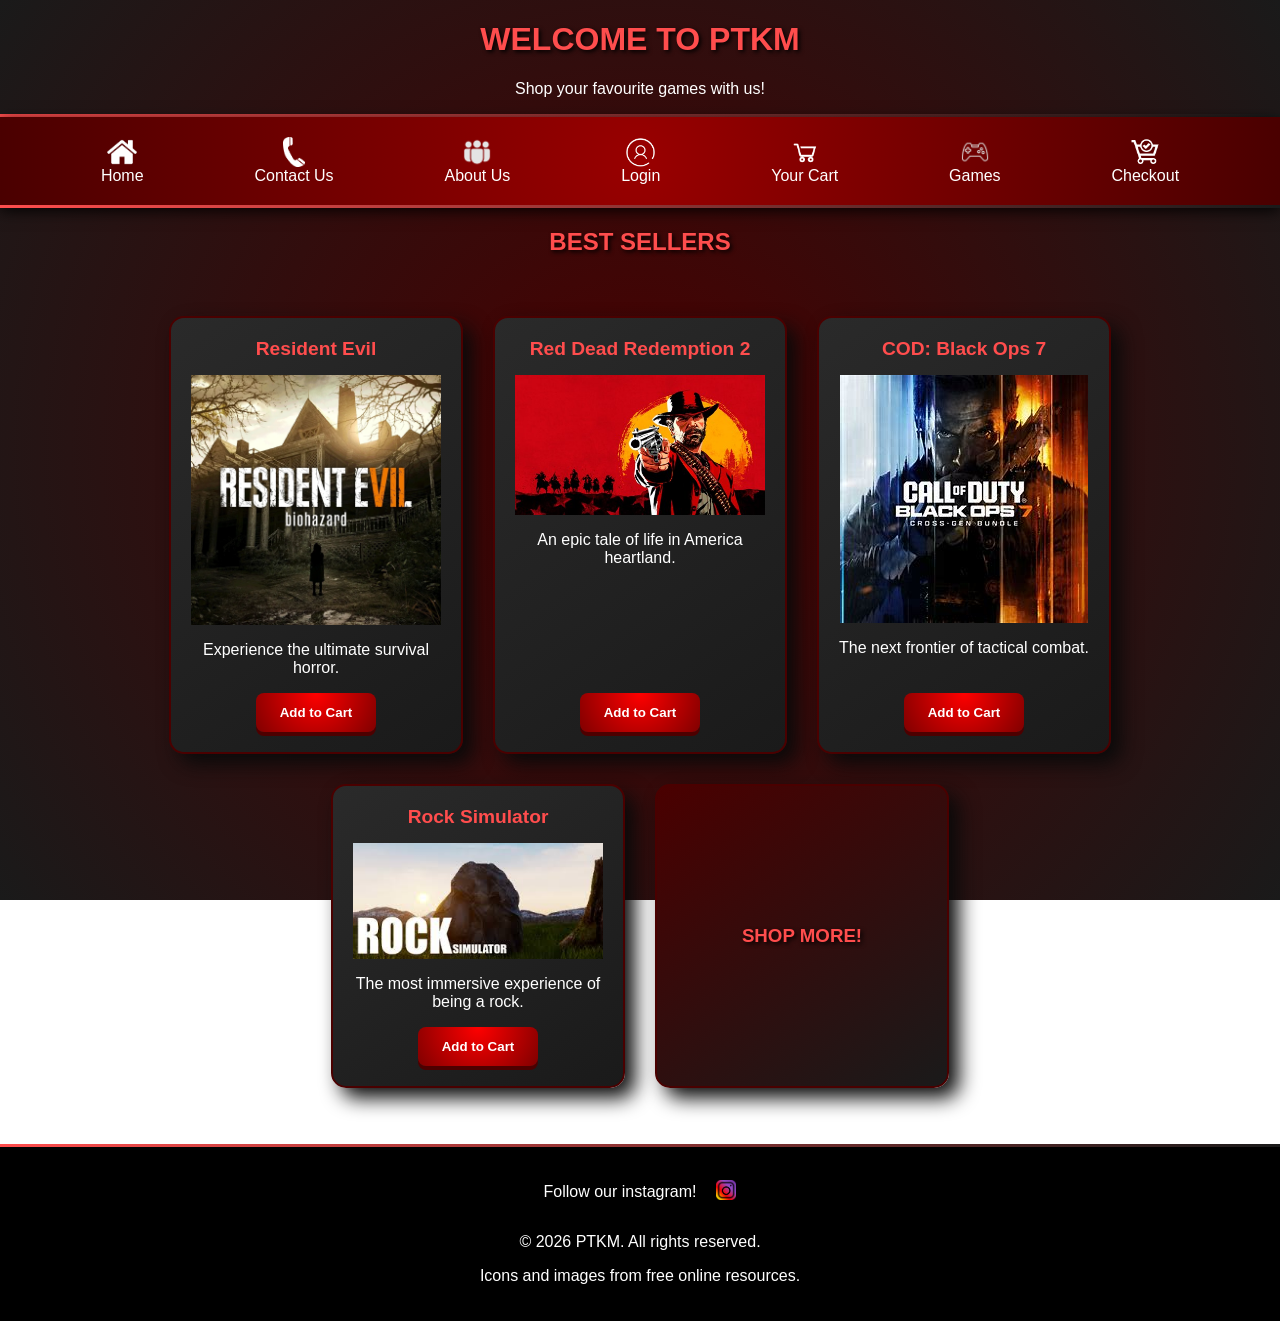
==== index.html @ bda0b58f "added another layer of resposniveness, fixed some minor styling issues, added styling for the checko" ====
<!DOCTYPE html>
<html lang="en">
<head>
    <meta charset="UTF-8">
    <meta name="viewport" content="width=device-width, initial-scale=1.0">
    <title>Home - PTKM Gaming</title>
    <link href="css/styles.css" rel="stylesheet">
</head>
<body>
    <header>
        <h1>Welcome to PTKM</h1>
        <p>Shop your favourite games with us!</p>
        <hr>
    </header>

    <nav>
        <ul>
            <li>
                <a href="index.html">
                    <img src="images/home.png" alt="Home icon" height="30">
                    Home
                </a>
            </li>
             <li>
                <a href="contact.html">
                    <img src="images/telephone.png" alt="Games icon" height="30">
                    Contact Us
                </a>
            </li>
             <li>
                <a href="about.html">
                    <img src="images/about-us.png" alt="About us icon" height="30">
                    About Us
                </a>
            </li>
            <li>
                <a href="login.html">
                    <img src="images/profileIcon.png" alt="Profile icon" height="30">
                    Login
                </a>
            </li>
            <li>
                <a href="cart.html">
                    <img src="images/cart.png" alt="Cart icon" height="30">
                    Your Cart
                </a>
            </li>
            <li>
                <a href="games.html">
                    <img src="images/games-icon.png" alt="Games icon" height="30">
                    Games
                </a>
            </li>
            <li>
                <a href="checkout.html">
                    <img src="images/checkout-icon.png" alt="Checkout icon" height="30">
                    Checkout
                </a>
            </li>
        </ul>
        <hr>
    </nav>

    <main>
        <section>
            <h2>Best Sellers</h2>
            <ul>
                <li>
                    <strong>Resident Evil</strong>
                    <img src="images/resident-evil.png" alt="Resident Evil Cover" height="200">
                    <p>Experience the ultimate survival horror.</p>
                    <button type="button">Add to Cart</button>
                </li>
                <li>
                    <strong>Red Dead Redemption 2</strong>
                    <img src="images/red-dead-cover.png" alt="Red Dead Redemption 2 Cover" height="200">
                    <p>An epic tale of life in America heartland.</p>
                    <button type="button">Add to Cart</button>
                </li>
                <li>
                    <strong>COD: Black Ops 7</strong>
                    <img src="images/black-ops-cover.png" alt="COD Black Ops 7 Cover" height="200">
                    <p>The next frontier of tactical combat.</p>
                    <button type="button">Add to Cart</button>
                </li>
                <li>
                    <strong>Rock Simulator</strong>
                    <img src="images/rock-simulator-cover.png" alt="Rock Simulator Cover" height="200">
                    <p>The most immersive experience of being a rock.</p>
                    <button type="button">Add to Cart</button>
                </li>
                <li class="shop-more-card">
                    <a href="games.html">
                        <h3>Shop More!</h3>
                    </a>
                </li>
            </ul>
        </section>
        <hr>
    </main>

    <footer>
        <div class="instagram">
            <p>Follow our instagram!</p>
            <a href="https://www.instagram.com/">                
                <img src="images/insta.png" alt="Instagram logo" height="20">
            </a>
        </div>
        <p>© 2026 PTKM. All rights reserved.</p>
        <p>Icons and images from free online resources.</p>
    </footer>
</body>
</html>
---- css/styles.css ----
body {
    font-family: "Helvetica", "Comic Sans MS", "Comic Sans", Arial, sans-serif;
    margin: 0;
    padding: 0;
    color: #ffffff;
    background: radial-gradient(circle, #4a0000 0%, #1a1a1a 100%);
    background-attachment: fixed;
    min-height: 100vh;
    display: flex;
    flex-direction: column;
}

h1, h2, h3 {
    color: #ff4d4d;
    text-transform: uppercase;
    text-shadow: 2px 2px 4px #000000;
    text-align: center;
}

p {
    text-align: center;
}

nav {
    position: sticky;
    top: 0;
    z-index: 100;
}

nav ul {
    display: flex;
    flex-wrap: wrap;
    justify-content: space-evenly;
    column-gap: 30px;
    row-gap: 20px;
    padding: 20px;
    margin: 0;
    background: radial-gradient(circle at center, #990000, #4a0000);
    box-shadow: 0 5px 15px #000000;
    list-style-type: none;
}

nav a {
    text-decoration: none;
    color: #ffffff;
    display: flex;
    flex-direction: column;
    align-items: center;
    transition: transform 0.2s;
    font-size: xx-small;
}

nav a img {
    filter: invert(100%);
}

nav a:hover {
    transform: scale(1.5);
    color: #ff4d4d;
}

section ul {
    display: flex;
    flex-wrap: wrap;
    gap: 30px;
    padding: 40px;
    justify-content: center;
    list-style: none;
}

section ul li {
    background: linear-gradient(145deg, #2a2a2a, #1a1a1a);
    padding: 20px;
    border-radius: 15px;
    border: 2px solid #4a0000;
    box-shadow: 10px 10px 20px #0a0a0a;
    text-align: center;
    width: 250px;
    display: flex;
    flex-direction: column;
    align-items: center;
    justify-content: space-between;
}

section ul li strong {
    font-size: 1.2em;
    color: #ff4d4d;
    margin-bottom: 15px;
}

section ul li img {
    max-width: 100%;
    height: auto;
    object-fit: contain;
}

.shop-more-card {
    justify-content: center;
    background: linear-gradient(145deg, #4a0000, #1a1a1a);
}

.shop-more-card a {
    text-decoration: none;
}

button {
    background: radial-gradient(circle at top, #ff0000, #800000);
    color: white;
    border: none;
    padding: 12px 24px;
    border-radius: 8px;
    font-weight: bold;
    cursor: pointer;
    box-shadow: 0 4px #4d0000;
    transition: all 0.1s;
    margin-top: auto;
}

button:hover {
    transform: scale(1.1);
}

hr {
    border: none;
    height: 3px;
    background: linear-gradient(to right, #ff4d4d, #1a1a1a);
    margin: 0;
    padding: 0;
}

input, textarea, select {
    filter: invert();
}

/* cart */


/* checkout page */
.checkout input,
.checkout select,
.checkout textarea{
    filter: none; 
}

.checkout{
    display: flex; 
    justify-content: center;
    padding: 40px 20px 60px;
}

.checkout form{
    width: 100%; 
    max-width: 900px;
}

.checkout-form{
    display: flex;
    flex-wrap: wrap;
    gap: 24px; 
    justify-content: center;
}

.checkout-form fieldset{
    flex:1; 
    min-width: 280px;
    border: 1px solid rgba(255, 77, 77, 0.35); 
    border-radius: 12px;
    padding: 28px 32px 24px;
    margin: 0;
    background: linear-gradient(145deg, rgba(42, 10, 10, 0.85), rgba(20, 20, 20, 0.9));
    box-shadow: 0 4px 24px rgba(0, 0, 0, 0.5), inset0 1px 0 rgba(255, 77, 77, 0,1);
    display: flex;
    flex-direction: column;
    gap: 6px
}

.checkout-form legend{
    color: #ff4d4d;
    font-size: 0.75rem;
    font-weight: 700;
    letter-spacing: 0.18em;
    text-transform: uppercase;
    padding: 0 12px;
}

.checkout-form label{
    display: block; 
    color: #aaaaaa; 
    font-size: 0.72rem; 
    font-weight: 600;
    letter-spacing: 0.1em;
    text-transform: uppercase;
    margin-top: 14px;
    margin-bottom: 4px;
}

.checkout-form input[type="text"],
.checkout-form input[type="number"]{
    width: 100%;
    box-sizing: border-box;
    background-color: rgba(0, 0, 0, 0.45);
    border: 1px solid rgba(255, 255, 255, 0.1); 
    border-radius: 8px;
    color: #ffffff; 
    font-family: inherit;
    font-size: 0.9rem; 
    padding: 11px 14px;
    outline: none;
    transition: border-color 0.2s, box-shadow 0.2s, background 0.2s;
    -webkit-appearance: none;
    appearance: none;
}

.checkout-form input[type="text"]:focus,
.checkout-form input[type="number"]:focus{
    border-color: #ff4d4d;
    background: rgba(734, 0, 0, 0.3);
    box-shadow: 0 0 0 3px rgba(255, 77, 77, 0.15);
}

.checkout-form input::placeholder{
    color: rgba(255, 255, 255, 0.25); 
}

.payment-methods{
    display: flex;
    align-items: center;
    gap: 20px;
    margin-top: 21px;
    margin-bottom: 6px;
    padding: 12px 16px;
    background: rgba(0, 0, 0, 0.3);
    border-radius: 8px;
    border: 1px solid rgba(255, 255, 255, 0.07);
}

.payment-methods input[type="radio"]{
    accent-color: #ff4d4d;
    transform: scale(1.2);
    cursor: pointer;
    filter: none;
    width: auto;
}

.payment-methods label{
    margin:0; 
    text-transform: none;
    letter-spacing: 0;
    cursor: pointer;
}

.place-order{
    display: flex;
    justify-content: center;
    margin-top: 32px;
    margin-bottom: 20px;
}

.place-order button{
    padding: 14px 48px;
    font-size: 1rem;
    letter-spacing: 0.1rem;
    text-transform: uppercase;
}
/*Contact Us & Login forms*/
.contact-page input,
.contact-page textarea,
.contact-page select,
#main-content input,
#main-content textarea,
#main-content select
{
    filter: none; 
}

.contact-page
{
    flex: 1; 
    display: flex; 
    justify-content: center;
    padding: 40px 20px 60px; 
}

#main-content section{
    display: flex;
    flex-direction: column;
    align-items: center;
    padding: 40px 20px 60px;
}

.contact-page form{
    width: 100%; 
    max-width: 780px; 
}

#main-content .form-container{
    width: 100%; 
    max-width: 460px; 
}

.form-container{
    display: flex; 
    flex-direction: column; 
    gap: 24px; 
}

.contact-page fieldset,
#main-content fieldset
{
    border: 1px solid rgba(255, 77, 77, 0.35); 
    border-radius: 12px; 
    padding: 28px 32px 24px; 
    margin: 0; 
    background: linear-gradient(145deg, rgba(42, 10, 10, 0.85), rgba(20, 20, 20, 0.9));
    box-shadow:0 4px 24px rgba(0,0,0,0.5), inset 0 1px 0 rgba(255, 77, 77, 0.1);
    display: flex; 
    flex-direction: column; 
    gap: 6px; 
}

.contact-page legend,
#main-content legend
{
    color: #ff4d4d; 
    font-size: 0.75rem;
    font-weight: 700; 
    letter-spacing: 0.18em;
    text-transform: uppercase;
    padding: 0 12px;
}

.contact-page label,
#main-content label
{
    display: block;
    color: #aaaaaa;
    font-size: 0.72rem;
    font-weight: 600;
    letter-spacing: 0.1em;
    text-transform: uppercase;
    margin-top: 14px;
    margin-bottom: 4px;
}

.contact-page input[type="text"],
.contact-page input[type="email"],
.contact-page input[type="tel"],
.contact-page select, 
.contact-page textarea,

#main-content input[type="text"],
#main-content input[type="email"],
#main-content input[type="tel"],
#main-content input[type="password"],
#main-content select, 
#main-content textarea
{
    width: 100%;
    box-sizing: border-box;
    background: rgba(0, 0, 0, 0.45);
    border: 1px solid rgba(255, 255, 255, 0.1);
    border-radius: 8px;
    color: #ffffff;
    font-family: inherit;
    font-size: 0.9rem;
    padding: 11px 14px;
    outline: none;
    transition: border-color 0.2s, box-shadow 0.2s, background 0.2s;
    -webkit-appearance: none;
    appearance: none;
}

.contact-page input[type="text"]:focus,
.contact-page input[type="email"]:focus,
.contact-page input[type="tel"]:focus,
.contact-page select:focus, 
.contact-page textarea:focus,

#main-content input[type="text"]:focus,
#main-content input[type="email"]:focus,
#main-content input[type="tel"]:focus,
#main-content input[type="password"]:focus,
#main-content select:focus, 
#main-content textarea:focus
{
    border-color: #ff4d4d; 
    background: rgba(74, 0, 0, 0.3);
    box-shadow: 0 0 0 3px rgba(255, 77, 77, 0.15);

}

.contact-page input::placeholder,
.contact-page textarea::placeholder,

#main-content input::placeholder,
#main-content textarea::placeholder
{
    color: rgba(255, 255, 255, 0.25); 
}

.contact-page select,
#main-content select{
    cursor: pointer;
    background-image: url("data:image/svg+xml,%3Csvg xmlns='http://www.w3.org/2000/svg' width='12' height='8' viewBox='0 0 12 8'%3E%3Cpath d='M1 1l5 5 5-5' stroke='%23ff4d4d' stroke-width='1.8' fill='none' stroke-linecap='round'/%3E%3C/svg%3E");
    background-repeat: no-repeat;
    background-position: right 14px center;
    padding-right: 36px;
}

.contact-page select option,
#main-content select option{
    background: #1a1a1a; 
    color:#ffffff; 
}

.contact-page textarea{
    resize: vertical; 
    min-height: 120px; 
    line-height: 1.5; 
}

.radio-group{
    display:flex; 
    gap: 28px; 
    margin-top: 6px;
    align-items: center;
}

.radio-group input[type="radio"]{
    width: auto;
    accent-color: #ff4d4d;
    cursor: pointer;
    transform: scale(1.2);
    filter:none; 
}

.radio-group label{
    margin: 0;
    font-size: 0.85rem;
    color: #cccccc; 
    text-transform: none;
    letter-spacing: 0;
    cursor: pointer;
    display: flex;
    align-items: center;
    gap: 6px; 
}

.contact-page input[type="file"]{
    background: transparent;
    border: 1px dashed rgba(255, 77, 77, 0.4); 
    border-radius: 8px; 
    color: #aaaaaa; 
    font-size: 0.82rem;
    padding: 10px 14px; 
    cursor: pointer;
    transition: border-color 0.2s;
}

.contact-page input[type="file"]:hover{
    border-color: #ff4d4d; 
}

.checkbox-group{
    display: flex;
    align-items: center;
    gap: 12px;
    margin-top: 16px;
    padding: 12px 16px;
    background: rgba(0, 0, 0, 0.3);
    border-radius: 8px;
    border: 1px solid rgba(255, 255, 255, 0.07);
}

.checkbox-group input[type="checkbox"]{
    width: auto;
    accent-color: #ff4d4d;
    transform: scale(1.25); 
    cursor: pointer;
    flex-shrink: 0;
    filter: none;
}

.checkbox-group label{
    margin: 0;
    font-size: 0.82rem;
    color: #cccccc;
    text-transform: none;
    letter-spacing: 0;
    cursor: pointer;
    line-height: 1.4;
    display: inline;
}


.form-buttons{
    display: flex; 
    gap: 14px;
    justify-content: center;
    margin-top: 28px;
}

.form-buttons button[type="submit"]{
    margin-top: 0;
}

.secondary-btn{
    background: transparent;
    color: #888888;
    border: 1px solid rgba(255, 255, 255, 0.15); 
    box-shadow: none;
    padding: 12px 28px;
    border-radius: 8px;
    font-size: 0.85rem; 
    font-weight: 600;
    letter-spacing: 0.08em;
    text-transform: uppercase;
    cursor: pointer;
    transition: border-color 0.2s, color 0.2s;
    margin-top: 0;
}

.secondary-btn:hover{
    border-color: rgba(255, 255, 255, 0.35);
    color: #cccccc;
    transform: none;
}



/* footer */
footer {
    background-color: #000000;
    padding: 20px;
    text-align: center;
    flex-grow: 1;
}

.instagram {
    display: flex;
    align-items: center;
    justify-content: center;
    gap: 20px;
}

/* breakpoints */
/* portait phone is default */
/* landscape phone */
@media (min-width: 576px) {
    nav a {
        font-size: x-small;
    }
}

/* tablet */
@media (min-width: 768px) {
    nav a {
        font-size: small;
    }

    section ul li{
        width: 200px; 
    }
}

/* desktop */
@media (min-width: 992px) {
    nav a {
        font-size: medium;
    }

    section ul li{
        width: 250px; 
    }

    .checkout-form{
        flex-wrap: nowrap;
    }
}

/*Small mobile*/
@media(max-width: 380px){
    section ul{
        padding: 20px; 
        gap: 15px; 
    }

    section ul li{
        width: 90vw; 
    }

    .checkout-form{
        flex-direction: column;
        padding: 3vh 5 vw; 
    }

    .form-buttons{
        flex-direction: column;
        align-items: center;
    }

    h1{font-size:  1.5 rem;}
    h2{font-size: 1.2 rem; }
}
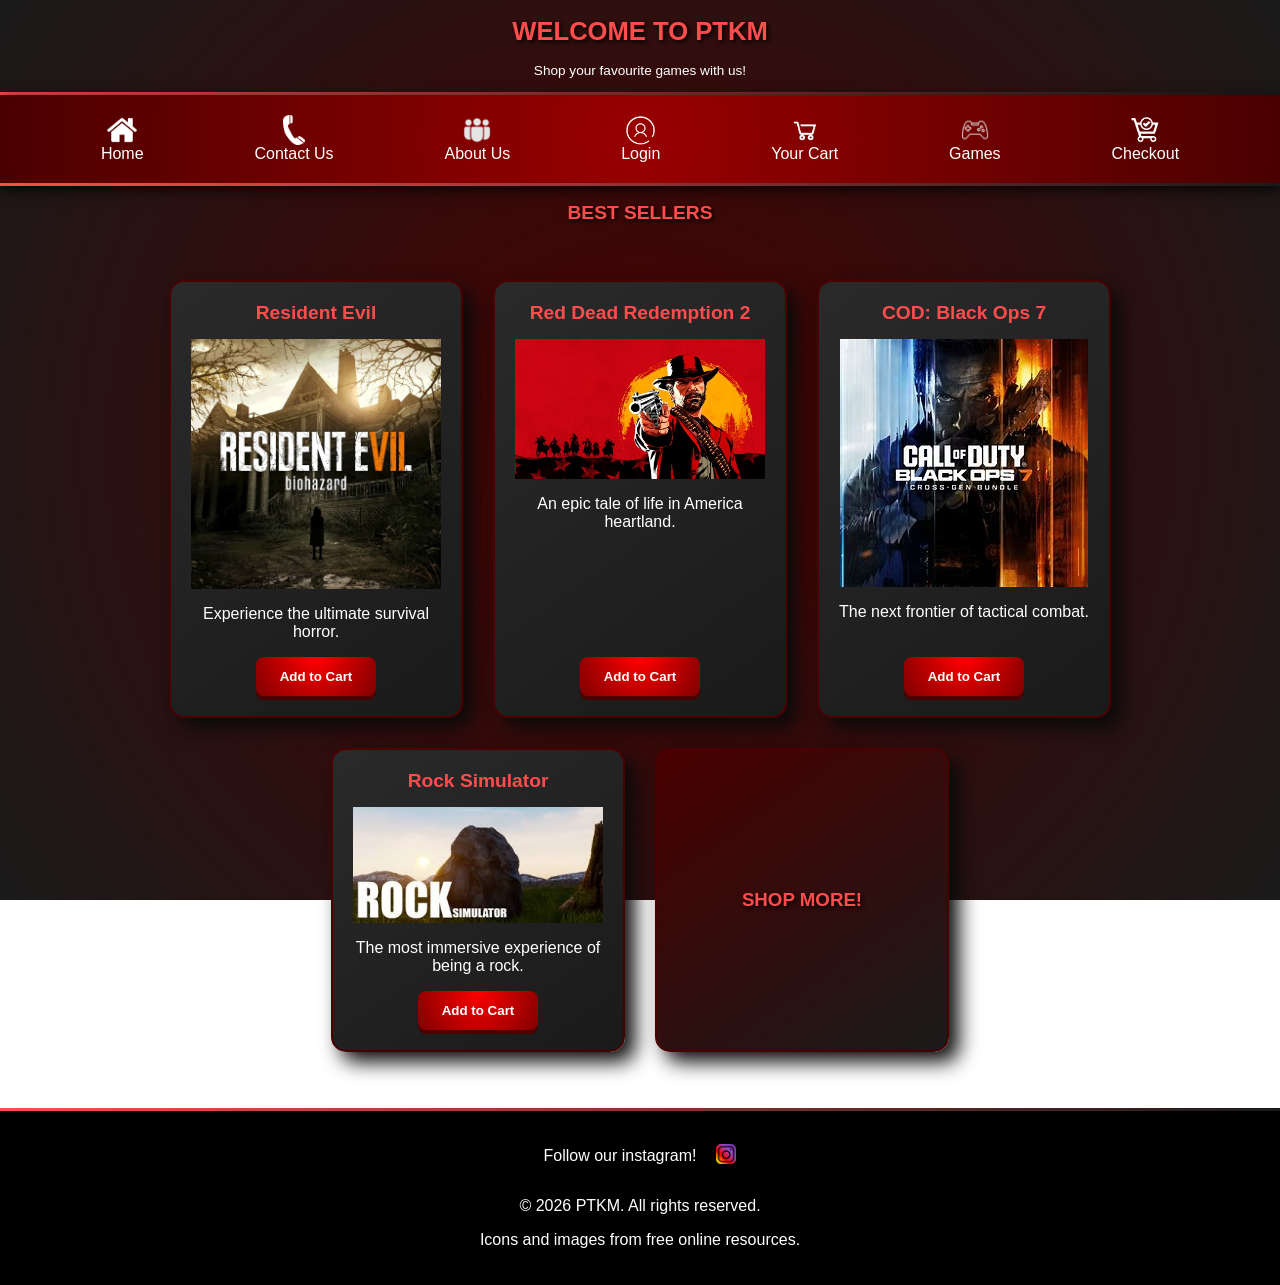
==== commit 48c0bc99: "fixed some more minor styling issues. Also implemented some of the minor suggestions mentioned in ph" ====
--- a/index.html
+++ b/index.html
@@ -23,7 +23,7 @@
             </li>
              <li>
                 <a href="contact.html">
-                    <img src="images/telephone.png" alt="Games icon" height="30">
+                    <img src="images/telephone.png" alt="Contact us icon" height="30">
                     Contact Us
                 </a>
             </li>
--- a/css/styles.css
+++ b/css/styles.css
@@ -1,3 +1,6 @@
+main{
+    flex: 1; 
+}
 body {
     font-family: "Helvetica", "Comic Sans MS", "Comic Sans", Arial, sans-serif;
     margin: 0;
@@ -168,7 +171,7 @@
     padding: 28px 32px 24px;
     margin: 0;
     background: linear-gradient(145deg, rgba(42, 10, 10, 0.85), rgba(20, 20, 20, 0.9));
-    box-shadow: 0 4px 24px rgba(0, 0, 0, 0.5), inset0 1px 0 rgba(255, 77, 77, 0,1);
+    box-shadow: 0 4px 24px rgba(0, 0, 0, 0.5), inset 0 1px 0 rgba(255, 77, 77, 0,1);
     display: flex;
     flex-direction: column;
     gap: 6px
@@ -214,7 +217,7 @@
 .checkout-form input[type="text"]:focus,
 .checkout-form input[type="number"]:focus{
     border-color: #ff4d4d;
-    background: rgba(734, 0, 0, 0.3);
+    background: rgba(74, 0, 0, 0.3);
     box-shadow: 0 0 0 3px rgba(255, 77, 77, 0.15);
 }
 
@@ -533,7 +536,6 @@
     background-color: #000000;
     padding: 20px;
     text-align: center;
-    flex-grow: 1;
 }
 
 .instagram {
@@ -550,10 +552,23 @@
     nav a {
         font-size: x-small;
     }
-}
-
+    h1{font-size: 1.6rem;}
+    h2{font-size: 1.2rem;}
+    header p{font-size: 0.85rem;}
+}
+
+@media (max-width: 768px) and (orientation: landscape){
+    nav ul{
+        padding: 10px;
+        row-gap: 10px;
+    }
+    header{
+        padding: 10px 0;
+    }
+}
 /* tablet */
-@media (min-width: 768px) {
+@media (min-width: 768px){
+    
     nav a {
         font-size: small;
     }
@@ -579,7 +594,13 @@
 }
 
 /*Small mobile*/
-@media(max-width: 380px){
+@media(max-width: 480px){
+
+    .instagram{
+        flex-direction: column;
+        gap: 8px;
+    }
+
     section ul{
         padding: 20px; 
         gap: 15px; 
@@ -591,7 +612,7 @@
 
     .checkout-form{
         flex-direction: column;
-        padding: 3vh 5 vw; 
+        padding: 3vh 5vw; 
     }
 
     .form-buttons{
@@ -599,6 +620,7 @@
         align-items: center;
     }
 
-    h1{font-size:  1.5 rem;}
-    h2{font-size: 1.2 rem; }
+    h1{font-size:  1.5rem;}
+    h2{font-size: 1.2rem; }
+
 }
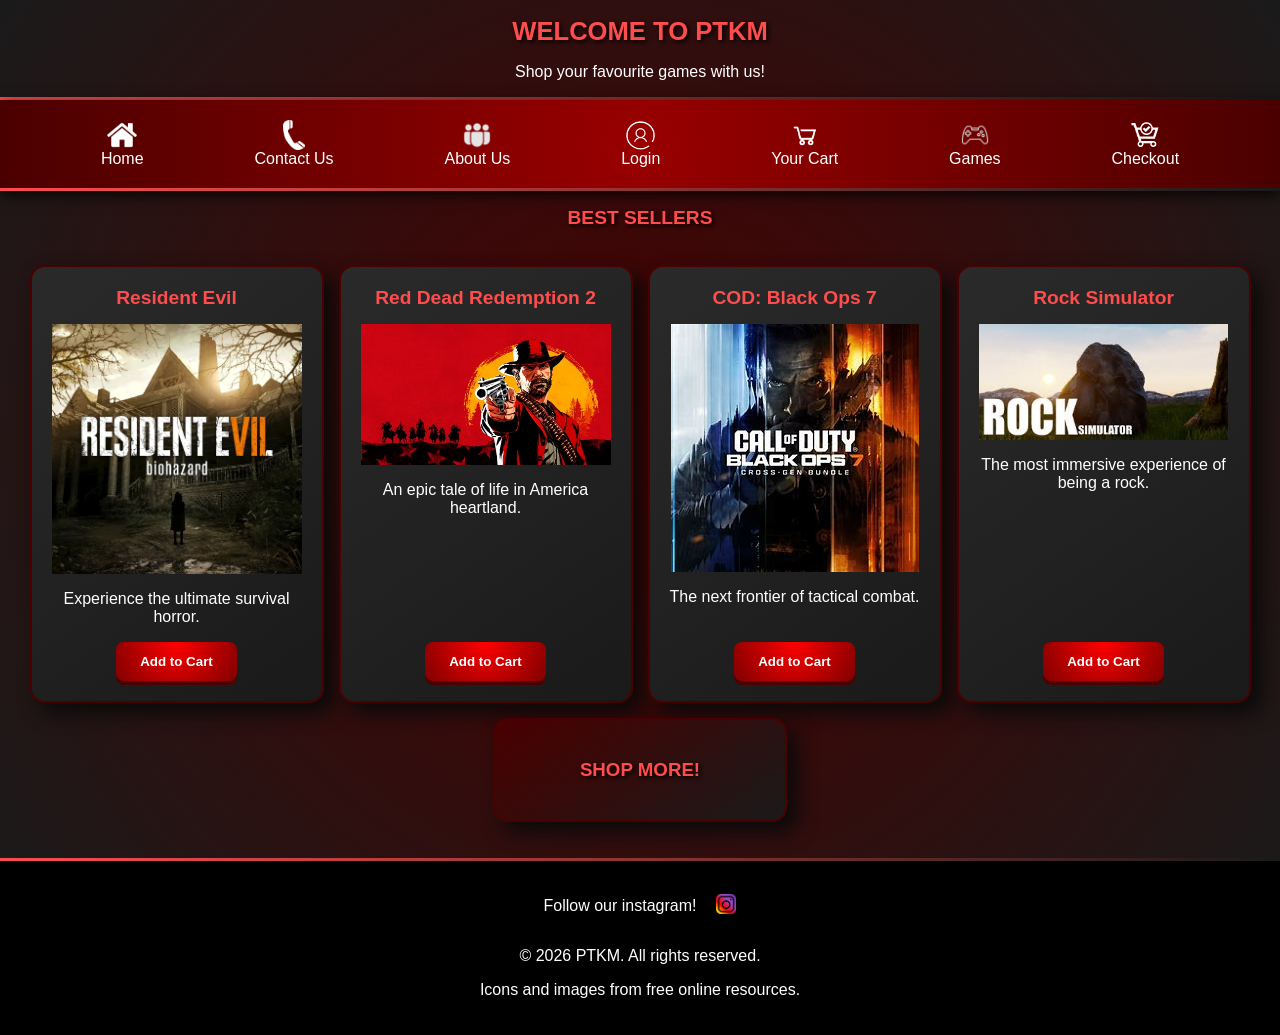
==== commit 37be1332: "Added javascript for form validation and changed some stylings" ====
--- a/index.html
+++ b/index.html
@@ -109,5 +109,8 @@
         <p>© 2026 PTKM. All rights reserved.</p>
         <p>Icons and images from free online resources.</p>
     </footer>
+
+    <!-- Java script code for form validation-->
+    <script src="js/validation.js"></script>
 </body>
 </html>
--- a/css/styles.css
+++ b/css/styles.css
@@ -1,6 +1,20 @@
 main{
     flex: 1; 
-}
+    animation: fadeIn 0.6s ease-out; 
+}
+
+@keyframes fadeIn{
+    from{
+        opacity: 0;
+        transform: translateY(20px);
+    }
+
+    to{
+        opacity: 1;
+        transform: translateY(0);
+    }
+}
+
 body {
     font-family: "Helvetica", "Comic Sans MS", "Comic Sans", Arial, sans-serif;
     margin: 0;
@@ -18,6 +32,18 @@
     text-transform: uppercase;
     text-shadow: 2px 2px 4px #000000;
     text-align: center;
+}
+
+h1{
+    animation: glowPulse 3s ease-in-out infinite; 
+}
+
+/*Animation for the header title*/
+@keyframes glowPulse{
+    0% {text-shadow: 2px 2px 4px #000000;}
+    50% {text-shadow: 0px 0px 20px #ff4d4d, 0 0 40px #ff0000;}
+    100% {text-shadow: 2px 2px 4px #000000;}
+
 }
 
 p {
@@ -59,7 +85,6 @@
 
 nav a:hover {
     transform: scale(1.5);
-    color: #ff4d4d;
 }
 
 section ul {
@@ -132,18 +157,23 @@
 }
 
 input, textarea, select {
-    filter: invert();
+    background: rgba(0, 0, 0, 0.45);
+    border: 1px solid rgba(255, 255, 255, 0.1);
+    border-radius: 8px;
+    color: #ffffff;
+    font-family: inherit;
+    font-size: 0.9rem;
+    padding: 11px 14px;
+    outline:none; 
+    width: 100%;
+    box-sizing: border-box;
 }
 
 /* cart */
 
 
 /* checkout page */
-.checkout input,
-.checkout select,
-.checkout textarea{
-    filter: none; 
-}
+
 
 .checkout{
     display: flex; 
@@ -198,7 +228,8 @@
 }
 
 .checkout-form input[type="text"],
-.checkout-form input[type="number"]{
+.checkout-form input[type="number"],
+.checkout-form input[type = "tel"]{
     width: 100%;
     box-sizing: border-box;
     background-color: rgba(0, 0, 0, 0.45);
@@ -215,7 +246,8 @@
 }
 
 .checkout-form input[type="text"]:focus,
-.checkout-form input[type="number"]:focus{
+.checkout-form input[type="number"]:focus,
+.checkout-form input[type = "tel"]:focus{
     border-color: #ff4d4d;
     background: rgba(74, 0, 0, 0.3);
     box-shadow: 0 0 0 3px rgba(255, 77, 77, 0.15);
@@ -266,15 +298,6 @@
     text-transform: uppercase;
 }
 /*Contact Us & Login forms*/
-.contact-page input,
-.contact-page textarea,
-.contact-page select,
-#main-content input,
-#main-content textarea,
-#main-content select
-{
-    filter: none; 
-}
 
 .contact-page
 {
@@ -530,7 +553,6 @@
 }
 
 
-
 /* footer */
 footer {
     background-color: #000000;
@@ -548,15 +570,39 @@
 /* breakpoints */
 /* portait phone is default */
 /* landscape phone */
+
+/*Small mobile*/
+nav a{font-size: xx-small;}
+section ul li {width: 90vw;}
+section ul{padding: 20px; gap: 15px;}
+h1{font-size: 1.4rem;}
+h2{font-size: 1.1rem;}
+
+
+/*Normal phone*/
 @media (min-width: 576px) {
-    nav a {
-        font-size: x-small;
-    }
+    nav a {font-size: x-small;}
     h1{font-size: 1.6rem;}
     h2{font-size: 1.2rem;}
-    header p{font-size: 0.85rem;}
-}
-
+    section ul li {width: 220px;}
+}
+
+/* tablet */
+@media (min-width: 768px){
+    
+    nav a {font-size: small;}
+    section ul li{width: 200px;}
+    .checkout-form{gap: 32px;}
+}
+
+/* desktop */
+@media (min-width: 992px) {
+    nav a {font-size: medium;}
+    section ul li{width: 250px;}
+    .checkout-form{flex-wrap: nowrap;}
+}
+
+/*Landscape phone for special cases*/
 @media (max-width: 768px) and (orientation: landscape){
     nav ul{
         padding: 10px;
@@ -566,61 +612,17 @@
         padding: 10px 0;
     }
 }
-/* tablet */
-@media (min-width: 768px){
-    
-    nav a {
-        font-size: small;
-    }
-
-    section ul li{
-        width: 200px; 
-    }
-}
-
-/* desktop */
-@media (min-width: 992px) {
-    nav a {
-        font-size: medium;
-    }
-
-    section ul li{
-        width: 250px; 
-    }
-
-    .checkout-form{
-        flex-wrap: nowrap;
-    }
-}
-
-/*Small mobile*/
-@media(max-width: 480px){
-
-    .instagram{
-        flex-direction: column;
-        gap: 8px;
-    }
-
-    section ul{
-        padding: 20px; 
-        gap: 15px; 
-    }
-
-    section ul li{
-        width: 90vw; 
-    }
-
-    .checkout-form{
-        flex-direction: column;
-        padding: 3vh 5vw; 
-    }
-
-    .form-buttons{
-        flex-direction: column;
-        align-items: center;
-    }
-
-    h1{font-size:  1.5rem;}
-    h2{font-size: 1.2rem; }
-
-}+
+/*Error message*/
+.error-msg {
+  font-size: 0.95rem;
+  display: block;
+  margin-top: 2px;
+  margin-left: 4px;
+}
+
+.login-page .error-msg {
+  font-size: 0.75rem;
+  display: block;
+  margin-top: 2px;
+}
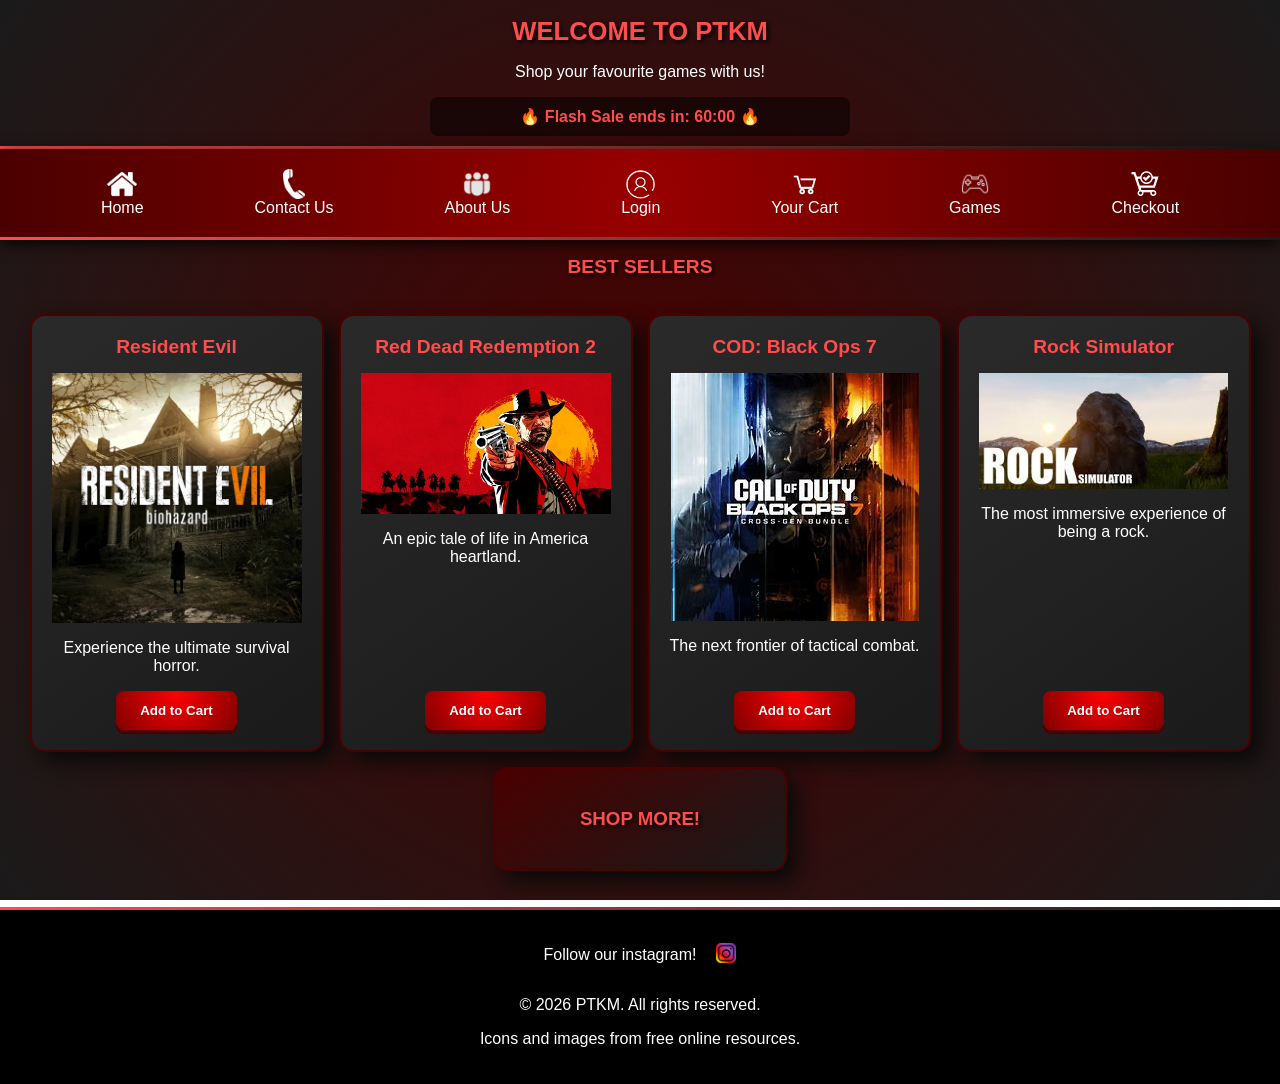
==== commit 07504e2f: "Add flash sale timer to index.html Added a flash sale timer div to the header." ====
--- a/index.html
+++ b/index.html
@@ -10,6 +10,9 @@
     <header>
         <h1>Welcome to PTKM</h1>
         <p>Shop your favourite games with us!</p>
+        
+        <div id="flash-sale-timer" style="text-align:center; color:#ff4d4d; font-weight:bold; padding:10px; background:rgba(0,0,0,0.5); border-radius: 8px; margin: 10px auto; max-width: 400px;"></div>
+        
         <hr>
     </header>
 
@@ -110,7 +113,7 @@
         <p>Icons and images from free online resources.</p>
     </footer>
 
-    <!-- Java script code for form validation-->
     <script src="js/validation.js"></script>
+    <script src="js/event_handling.js"></script>
 </body>
-</html>+</html>
--- a/css/styles.css
+++ b/css/styles.css
@@ -613,16 +613,36 @@
     }
 }
 
-/*Error message*/
 .error-msg {
-  font-size: 0.95rem;
-  display: block;
-  margin-top: 2px;
-  margin-left: 4px;
+    font-size: 0.95rem;
+    display: block;
+    margin-top: 2px;
+    margin-left: 4px;
 }
 
 .login-page .error-msg {
-  font-size: 0.75rem;
-  display: block;
-  margin-top: 2px;
-}
+    font-size: 0.75rem;
+    display: block;
+    margin-top: 2px;
+}
+
+/* Custom Alert */
+.custom-alert {
+    position: fixed;
+    top: 50%;
+    left: 50%;
+    transform: translate(-50%, -50%);
+    background: linear-gradient(270 deg, rgba(76, 175, 80, 0.2), rgba(56, 142, 60, 0.2));
+    background-color: #4CAF50;
+    border: 2px solid #4CAF50;
+    border-radius: 8px;
+    padding: 20px 30px;
+    color: white;
+    font-weight: 600;
+    text-align: center;
+    box-shadow: 0 4px 20px rgba(76, 175, 80, 0.3);
+    font-size: 1.1rem;
+    max-width: 500px;
+    z-index: 9999;
+    cursor: pointer;
+}
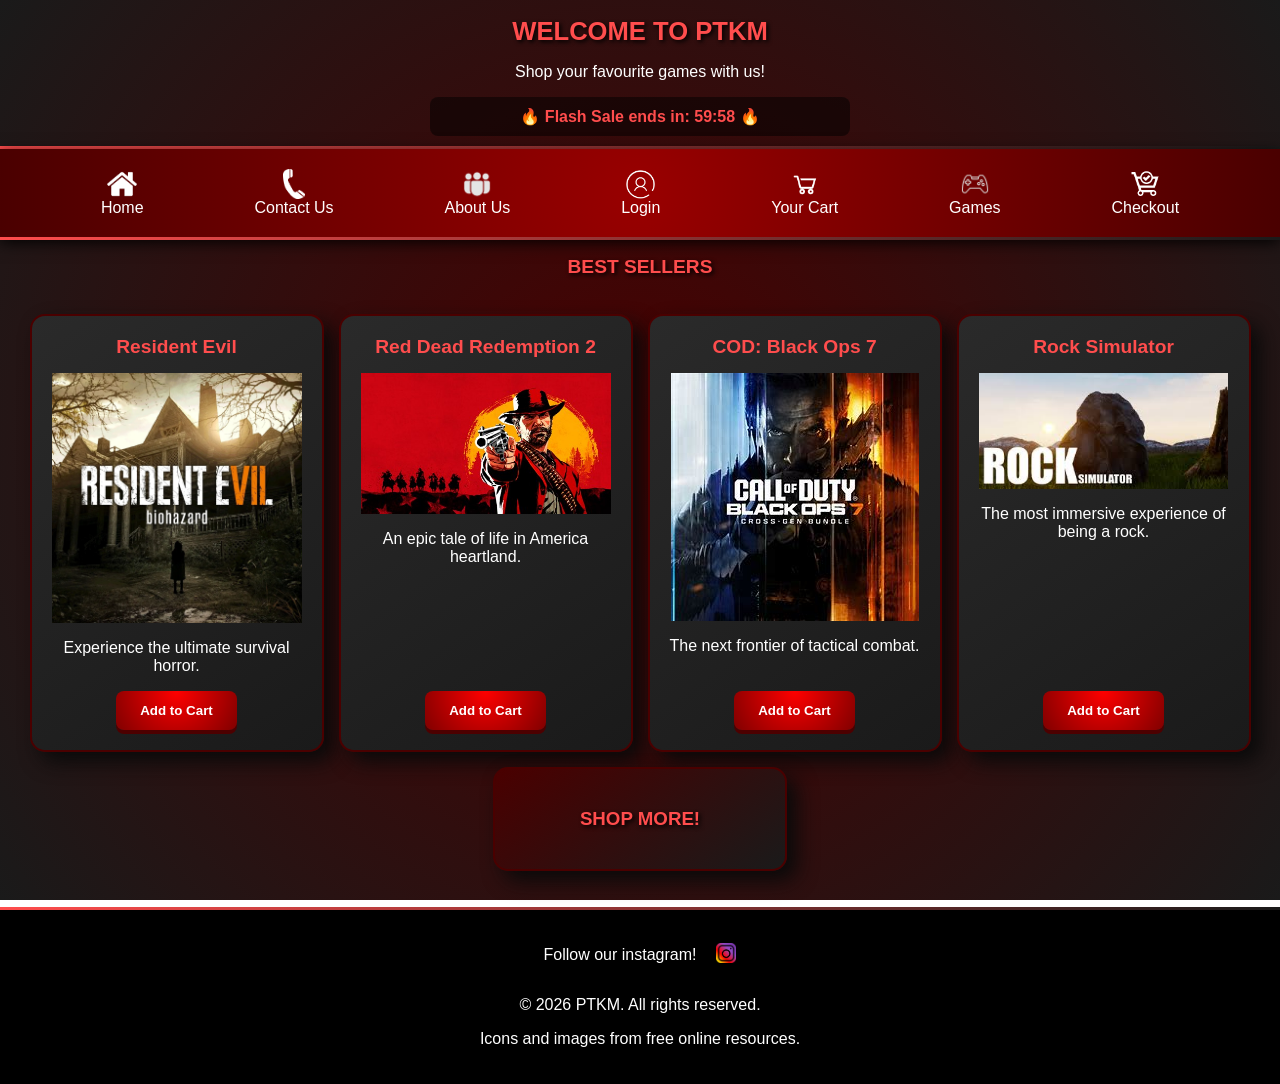
==== commit 0888bcf7: "Added event handlers for the cart page and updated according files" ====
--- a/index.html
+++ b/index.html
@@ -72,25 +72,25 @@
                     <strong>Resident Evil</strong>
                     <img src="images/resident-evil.png" alt="Resident Evil Cover" height="200">
                     <p>Experience the ultimate survival horror.</p>
-                    <button type="button">Add to Cart</button>
+                    <button id="re" type="button">Add to Cart</button>
                 </li>
                 <li>
                     <strong>Red Dead Redemption 2</strong>
                     <img src="images/red-dead-cover.png" alt="Red Dead Redemption 2 Cover" height="200">
                     <p>An epic tale of life in America heartland.</p>
-                    <button type="button">Add to Cart</button>
+                    <button id="rdr" type="button">Add to Cart</button>
                 </li>
                 <li>
                     <strong>COD: Black Ops 7</strong>
                     <img src="images/black-ops-cover.png" alt="COD Black Ops 7 Cover" height="200">
                     <p>The next frontier of tactical combat.</p>
-                    <button type="button">Add to Cart</button>
+                    <button id="cod" type="button">Add to Cart</button>
                 </li>
                 <li>
                     <strong>Rock Simulator</strong>
                     <img src="images/rock-simulator-cover.png" alt="Rock Simulator Cover" height="200">
                     <p>The most immersive experience of being a rock.</p>
-                    <button type="button">Add to Cart</button>
+                    <button id="rs" type="button">Add to Cart</button>
                 </li>
                 <li class="shop-more-card">
                     <a href="games.html">
@@ -115,5 +115,6 @@
 
     <script src="js/validation.js"></script>
     <script src="js/event_handling.js"></script>
+    <script src="js/cart_handling.js"></script>
 </body>
 </html>
--- a/css/styles.css
+++ b/css/styles.css
@@ -170,6 +170,16 @@
 }
 
 /* cart */
+.cart-item {
+    display: flex;
+    justify-content: space-between;
+    gap: 20px;
+    padding: 12px 16px;
+    background: rgba(0, 0, 0, 0.3);
+    border-radius: 10px;
+    border: 1px solid rgba(255, 255, 255, 0.07);
+    margin: 2vw 4vw;
+}
 
 
 /* checkout page */
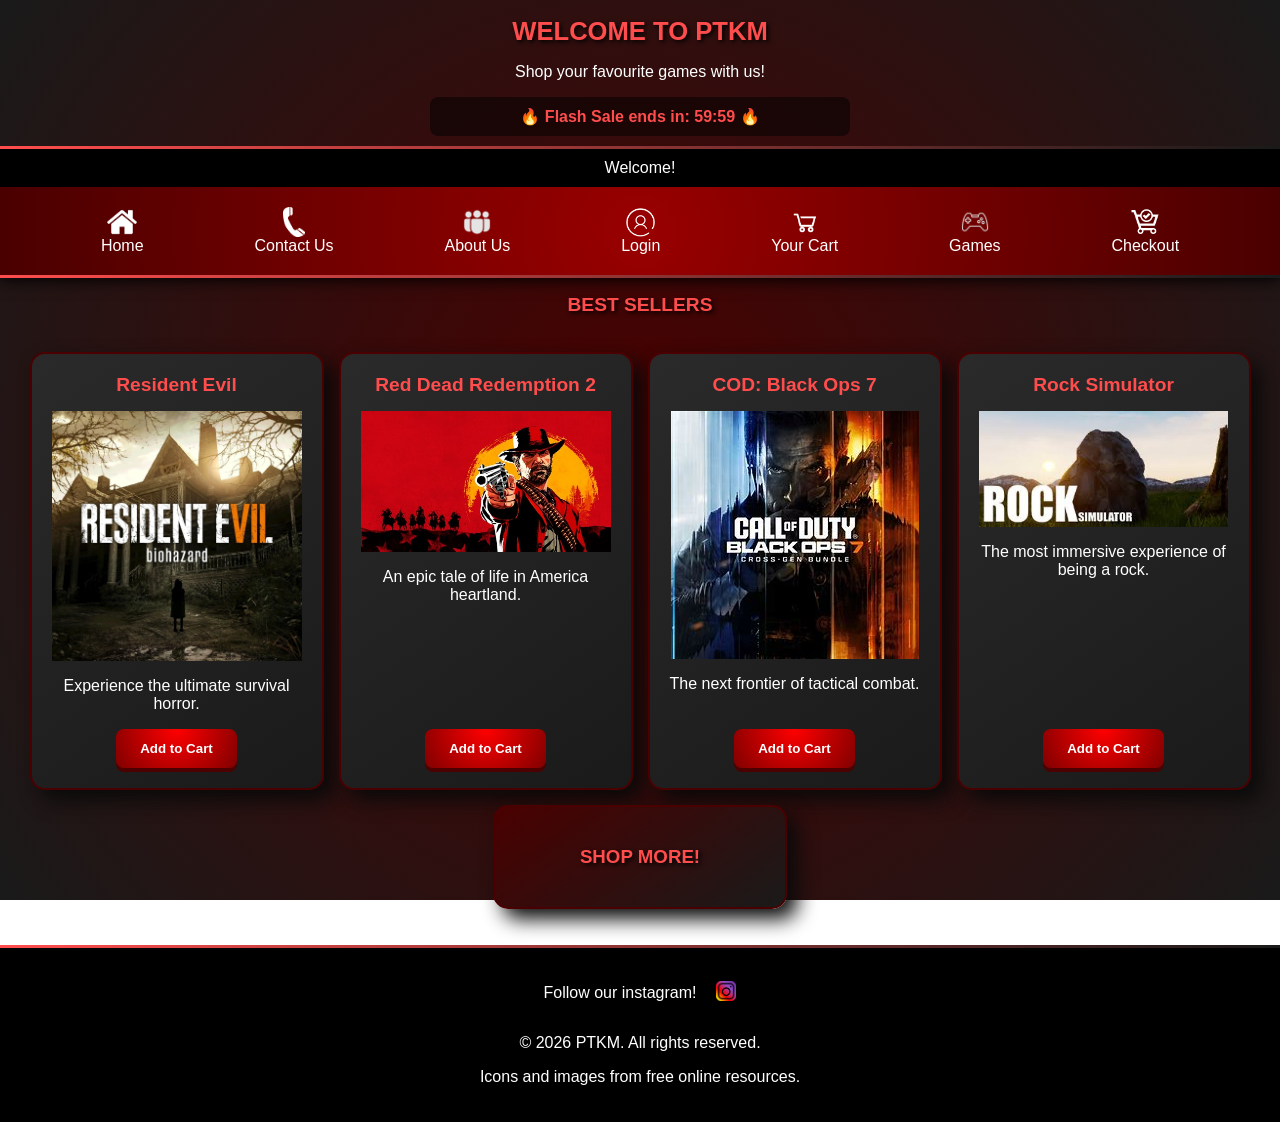
==== commit 0333fd20: "Added setInterval functions, cleared up some duplicate code, moved more inline css code to the exter" ====
--- a/index.html
+++ b/index.html
@@ -11,10 +11,14 @@
         <h1>Welcome to PTKM</h1>
         <p>Shop your favourite games with us!</p>
         
-        <div id="flash-sale-timer" style="text-align:center; color:#ff4d4d; font-weight:bold; padding:10px; background:rgba(0,0,0,0.5); border-radius: 8px; margin: 10px auto; max-width: 400px;"></div>
+        <div id="flash-sale-timer"></div>
         
         <hr>
     </header>
+
+    <div id="promo-banner">
+    Welcome!
+    </div>
 
     <nav>
         <ul>
--- a/css/styles.css
+++ b/css/styles.css
@@ -628,6 +628,7 @@
     display: block;
     margin-top: 2px;
     margin-left: 4px;
+    color:red; 
 }
 
 .login-page .error-msg {
@@ -656,3 +657,113 @@
     z-index: 9999;
     cursor: pointer;
 }
+
+
+
+/* Button states */
+.btn-added {
+    background-color: green;
+    color: white;
+    cursor: pointer;
+}
+
+.btn-scale {
+    transform: scale(1.05);
+}
+
+/* Back to top button */
+#backToTopBtn {
+    position: fixed;
+    bottom: 20px;
+    right: 20px;
+    display: none; 
+    z-index: 1000;
+    box-shadow: 0 4px 8px rgba(0,0,0,0.5);
+    background-color: #ff4d4d;
+    color: #ffffff;
+    border: none;
+    border-radius: 5px;
+    padding: 10px 15px;
+    cursor: pointer;
+}
+
+#backToTopBtn.visible {
+    display: block;
+}
+
+/* Flash sale timer */
+#flash-sale-timer {
+    text-align: center;
+    color: #ff4d4d;
+    font-weight: bold;
+    padding: 10px;
+    background: rgba(0,0,0,0.5);
+    border-radius: 8px;
+    margin: 10px auto;
+    max-width: 400px;
+}
+
+/* Cart item layout */
+.cart-item-outer {
+    display: flex;
+    gap: 20px;
+    justify-content: space-between;
+}
+
+.cart-item-info {
+    display: flex;
+    flex-direction: column;
+    justify-content: space-between;
+}
+
+.cart-item-summary {
+    display: flex;
+    justify-content: space-between;
+    margin: 4vw 8vw;
+}
+
+.cart-total {
+    font-weight: bold;
+    margin-top: 20px;
+}
+
+/* Order summary rows */
+.order-row {
+    display: flex;
+    justify-content: space-between;
+    padding: 4px 0;
+}
+
+
+#promo-banner{
+    text-align:center; 
+    padding:10px; 
+    background:black; 
+    color:white;
+}
+
+
+.thankyou-container {
+    text-align: center;
+    padding: 60px 20px;
+    max-width: 560px;
+    margin: 0 auto;
+}
+.thankyou-icon { font-size: 5rem; margin-bottom: 16px; }
+.thankyou-container h2 { font-size: 2rem; color: #4CAF50; margin-bottom: 12px; }
+.thankyou-container p { color: #ccc; font-size: 1.05rem; margin-bottom: 32px; }
+.thankyou-buttons { display: flex; gap: 16px; justify-content: center; flex-wrap: wrap; }
+.thankyou-buttons a {
+    display: inline-block;
+    padding: 12px 28px;
+    border-radius: 6px;
+    font-weight: 600;
+    font-size: 1rem;
+    text-decoration: none;
+    transition: transform 0.15s;
+}
+.thankyou-buttons a:hover { transform: scale(1.04); }
+.btn-home { background-color: #ff4d4d; color: #fff; }
+.btn-games { border: 2px solid #ff4d4d; color: #ff4d4d; background: transparent; }
+
+
